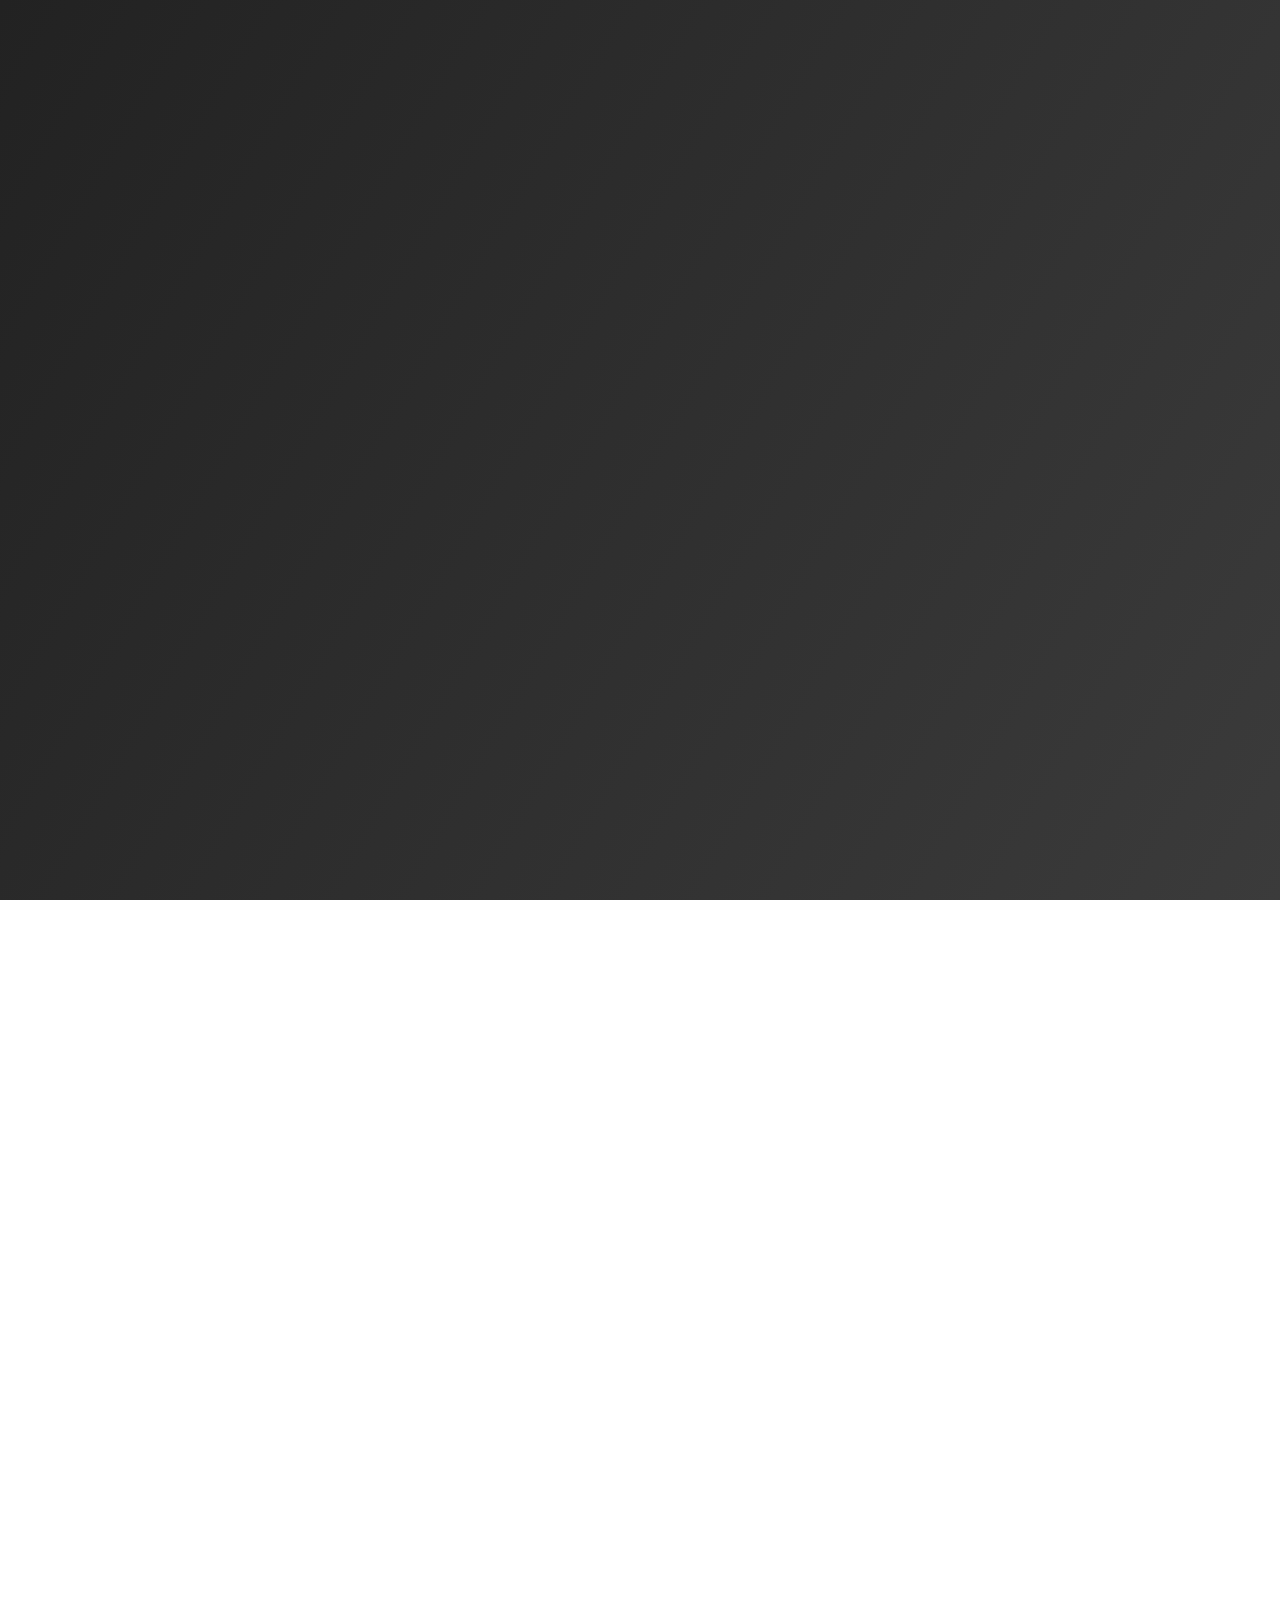
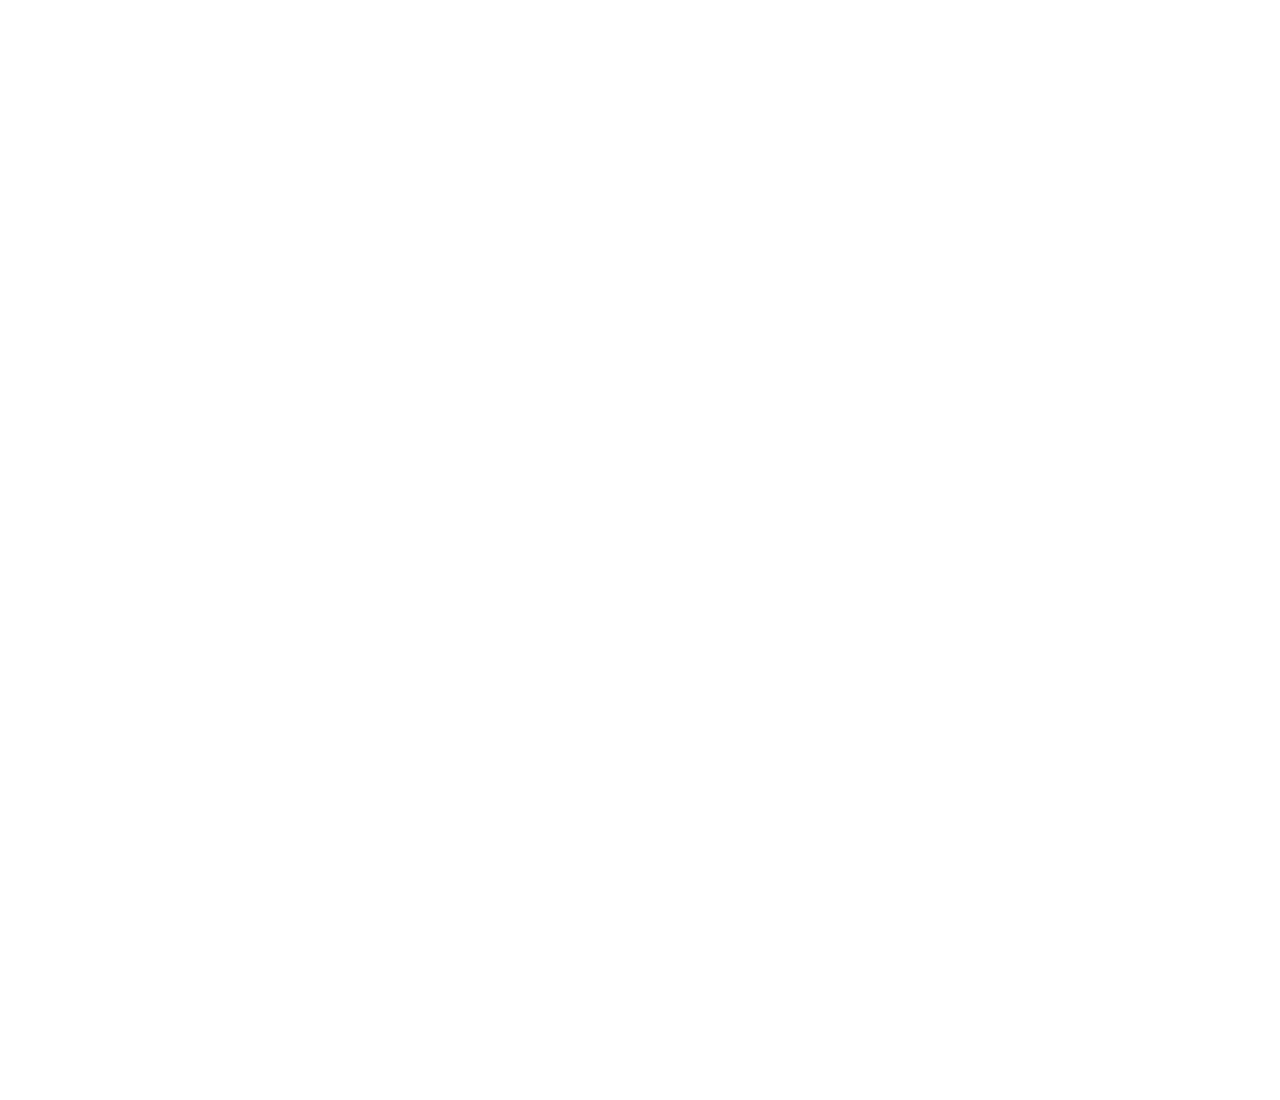
==== htdocs/S2/index.html @ 3823d63f "Update 2" ====
<!DOCTYPE html>
<html lang="en">

<head>
    <title>Nike_Engagement</title>
    <link rel="stylesheet" type="text/css" href="css/index.css">
    <link rel="preconnect" href="https://fonts.googleapis.com">
    <link rel="preconnect" href="https://fonts.gstatic.com" crossorigin>
    <link href="https://fonts.googleapis.com/css2?family=Roboto:wght@100;300&family=Rubik&display=swap"
        rel="stylesheet">
    <link rel="preconnect" href="https://fonts.googleapis.com">
    <link rel="preconnect" href="https://fonts.gstatic.com" crossorigin>
    <link href="https://fonts.googleapis.com/css2?family=Inter:wght@300;500&display=swap" rel="stylesheet">
    <link rel="stylesheet" href="https://cdnjs.cloudflare.com/ajax/libs/font-awesome/5.15.4/css/all.min.css">
    <script src="https://code.jquery.com/jquery-3.6.0.min.js"></script>
    <meta name="viewport" content="width=device-width, initial-scale=1.0">
</head>

<body>

    <div id="dynamicNavbar" class="glass-navbar hidden">
        <div class="navbar-content">
          <a href="#" class="navbar-logo"><img src="media/mainlogo.png" height="60px"></a>
          <div class="navbar-links">
            <a href="#about-us">About</a>
            <a href="#contact">Contact</a>
          </div>
        </div>
      </div>
      

    <div id="loading-overlay">
        <div class="pixelated-bg2">
        <img id="loading-logo" src="media/New_Medium_White-Red.png" alt="Loading...">
        </div>
    </div>
    <div class="pixelated-bg">
    </div>
    <div class="mainlogo">
        <img src="media/mainlogo.png" class="indexlogo">
    </div>
    <div class="headertext1" id="headerbox">
        <h1 id="title0"></h1>
        <h1 id="title"></h1>
    </div>

    <div class="breaker">

    </div>
    <div class="firstInfo">
        <h1>Data is at our heart</h1>
        <div class="firstInfoIn">
            <h2>So why don't you take advantage of our business expertise and let us show you how to transform your business?</h2>
        </div>
    </div>

    <div class="datasphere">
        <script type="module" src="https://unpkg.com/@splinetool/viewer@1.0.54/build/spline-viewer.js"></script>
        <spline-viewer loading-anim-type="spinner-small-dark" url="https://prod.spline.design/95uRDw0flzbMN9Qb/scene.splinecode"></spline-viewer>
    </div>

    <div class="secondInfo">
        <div class="secondInfoHead">
            <h1>Unclutter</h1>
        </div>
        <div class="unclutter">
            <script type="module" src="https://unpkg.com/@splinetool/viewer@1.0.54/build/spline-viewer.js"></script>
            <spline-viewer url="https://prod.spline.design/2vFeJ9eWzzSIrFmd/scene.splinecode"></spline-viewer>
        </div>
        <div class="secondInfoText">
            <h2>and gain business intelligence like never before.</h2>
        </div>
    </div>

    <div id="userIDInpt" style="opacity: 0;">
        <input id="IDinputField" type="text" placeholder="Enter your UserID">
        <button id="setUser" onclick="skipID()">Skip</button>
    </div>
    <div id="loadingGIF">
        <img src="media/loading.gif" width="30%">
    </div>

    <script src="js/index.js"></script>
    <script>
        const inputField = document.getElementById('IDinputField');
        let typingTimeout;

        inputField.addEventListener('input', () => {
            clearTimeout(typingTimeout);
            let input = inputField.value.trim();
            if (input !== '') {
                console.log("Touched");
                touched();
                typingTimeout = setTimeout(() => {
                    console.log(input);
                    setUserID(input);
                    relocate();
                }, 5000);
            }
        });
        window.addEventListener('scroll', () => {
  const scrollDistance = window.pageYOffset;

  // Select your elements
  const logo = document.querySelector('.mainlogo');
  const breaker = document.querySelector('.breaker');
  const headerText = document.querySelector('.headertext1');
  const datasphere = document.querySelector('.datasphere');
  const firstInfo = document.querySelector('.firstInfo');
  const secondInfo = document.querySelector('.secondInfo');
  // Define the acceleration factor
  const accelerationFactor = 0.8;

  // Calculate and set the transform property
  [logo, breaker, headerText, datasphere, firstInfo, secondInfo].forEach(element => {
    if (element) {
      const transformValue = scrollDistance * accelerationFactor;
      element.style.transform = `translateY(-${transformValue}px)`;
    }
  });
});

    </script>


</body>

</html>
---- htdocs/S2/css/index.css ----
html, body {
  height: 100%;
  margin: 0;
}

body {
  opacity: 0;
  animation: opacity1 1s ease-in-out 1 forwards;
  position: relative;
  /* Add this to make sure the z-index works correctly */
  background: linear-gradient(120deg, #222222, #3b3b3b);
  background-repeat: no-repeat;
  background-size: cover;
  display: flex;
  justify-content: center;
  align-items: center;
  background-attachment: fixed; /* Optional: Keeps the background fixed during scroll */
}

@keyframes opacity0 {
  from {
    opacity: 1;
  }

  to {
    opacity: 0;
  }

}

@keyframes opacity1 {
  from {
    opacity: 0;
    /* ANIMATION */
  }

  to {
    opacity: 1;
  }
}


.pixelated-bg {
  background: url("../media/dot2.png");
  background-repeat: repeat;
  background-size: 50px 50px;
  width: 100%;
  height: 200%;
  position: absolute;
  /* Use absolute positioning to cover the whole viewport */
  top: 0;
  left: 0;
  z-index: -1;
  animation: fillDots 5s forwards;
  animation-delay: 4s;
}

@keyframes fillDots {
  to {
    background-size: 5px 5px; /* end with the final size of the dots */
  }
}

/* Initial hidden state */
.hidden {
  visibility: hidden;
  transform: scale(0.5); /* Scale down */
  transition: visibility 0s linear 0.3s, opacity 0.3s, transform 0.3s;
}


/* Glass effect and positioning */
.glass-navbar {
  display: flex;
  justify-content: space-between;
  align-items: center;
  position: fixed;
  top: 50px; /* Offset from the top */
  left: 50%;
  transform: translateX(-50%); /* Center horizontally */
  width: 33.333%; /* About a third of the screen's width */
  background: rgba(62, 62, 62, 0.6);
  backdrop-filter: blur(100px);
  border-radius: 30px;
  padding: 10px;
  box-shadow: 0 4px 6px rgba(0, 0, 0, 0.1);
  z-index: 1000; /* Ensure it's above other content */
  opacity: 1;
  transition: opacity 0.5s;
  transform: translateX(-50%) scale(1); /* Ensure it scales up when appearing */

}

.navbar-content {
  display: flex;
  justify-content: space-between;
  width: 100%;
}

.navbar-logo {
  position: relative;
  left: 20px;
}


.navbar-links a {
  position: relative;
  left: 400px;
  text-decoration: none;
  color: #ffffff;
  /* Add more styling as needed */
}


.navbar-content {
  width: 33.333%; /* Middle third of the navbar */
  display: flex;
  justify-content: space-around; /* Adjust as needed */
  align-items: center; /* Center items vertically */
  /* Additional styling for the content */
}


.breaker {
  background-color: white;
  color: white;
  width: 2px;
  height: 160px;
  position: absolute;

}

.headertext1 {
  color: white;
  font-size: 3vh;
  left:55%;
  top: 36%;
  position: absolute;
  /* Center the text horizontally */
  font-family: 'Roboto', sans-serif;
}

.firstInfo {
  position: absolute;
  top: 142%;
  left: 32%;
  font-size: x-large;
  color: white;
  font-family:system-ui, -apple-system, BlinkMacSystemFont, 'Segoe UI', Roboto, Oxygen, Ubuntu, Cantarell, 'Open Sans', 'Helvetica Neue', sans-serif;
}

.firstInfoIn {
  font-size: medium;
  max-width: 550px;
}

.secondInfo {
  position: absolute;
  top: 200%;
}
.secondInfoHead {
  position: absolute;
  top: 10%;
  left: 38%;
  font-size: x-large;
  color: rgb(255, 255, 255);
  font-family:system-ui, -apple-system, BlinkMacSystemFont, 'Segoe UI', Roboto, Oxygen, Ubuntu, Cantarell, 'Open Sans', 'Helvetica Neue', sans-serif;
}
.unclutter {
  width: 900px;
  height: 900px;
}
.secondInfoText {
  position: absolute;
  text-align: center;
  left: 25%;
  bottom: 10%;
  color: white;
  font-family:system-ui, -apple-system, BlinkMacSystemFont, 'Segoe UI', Roboto, Oxygen, Ubuntu, Cantarell, 'Open Sans', 'Helvetica Neue', sans-serif;
}

.datasphere {
  width: 300vh;
  top: 140%;
  right: 15%;
  position: absolute;
}
.mainlogo, .breaker, .headertext1, .datasphere, .firstInfo, .secondInfo {
  transition: transform 0.2s ease-out; /* Smooth transition */
  /* Your existing styles */
}
.mainlogo {
  top: 42.5%;
  left: 22%;
  z-index: 999;
  position: absolute;
}
.indexlogo {
  width: 40%;
}

#title {
  font-family: 'Rubik', sans-serif;
}

#IDinputField {
  opacity: 0;
  animation: opacity1 1s 6s ease-in-out 1 forwards;
  position: absolute;
  background-size: 400%;
  top: 70%;
  left: 50%;
  transform: translate(-50%, -50%);
  text-align: center;
  background-color: rgba(0, 0, 0, 0.256);
  padding: 10px;
  border: 2px solid transparent;
  /* Set the border to transparent initially */
  border-radius: 10px;
  width: 300px;
  height: 40px;
  color: white;
  font-size: 16px;
  box-shadow: 0 0 10px rgba(0, 0, 0, 0.2);
  outline: none;
}

#IDinputField::placeholder {
  color: rgba(255, 255, 255, 0.6);
}

#IDinputField:focus {
  border: 2px solid rgba(0, 123, 255, 0.6);
  box-shadow: 0 0 15px rgba(0, 123, 255, 0.4);
}

@keyframes glowing-border-85 {
  0% {
    border-color: rgba(255, 0, 200, 0);
    opacity: 1;
  }

  20% {
    border-color: rgba(255, 0, 200, 0.5);
    opacity: 1;
  }

  50% {
    border-color: rgba(122, 0, 255, 0.5);
    opacity: 1;
  }

  90% {
    border-color: rgba(255, 0, 200, 0.5);
    opacity: 1;
  }

  100% {
    border-color: rgba(255, 0, 200, 0);
    opacity: 1;
  }
}

#setUser {
  opacity: 0;
  animation: opacity1 1s 2s ease-in-out 1 forwards;
  position: absolute;
  bottom: 10%;
  /* Move the profile div down by 50% of the container height */
  left: 50%;
  /* Move the profile div to the right by 50% of the container width */
  transform: translate(-50%, -50%);
  background-color: rgba(0, 0, 0, 0.256);
  border: none;
  border-radius: 20px;
  color: white;
  padding: 5px;
  font-size: 16px;
  cursor: pointer;
  transition: background-color 0.3s, box-shadow 0.3s;
  box-shadow: 0 0 10px rgba(0, 0, 0, 0.2);
  height: 50px;
  width: 60px;
}

#setUser:hover {
  background-color: rgba(0, 123, 255, 0.8);
  box-shadow: 0 0 15px rgba(0, 123, 255, 0.6);
}
#loadingGIF {
  opacity: 0;
  position: absolute;
  bottom: 16%;
  /* Move the profile div down by 50% of the container height */
  left: 53%;
  /* Move the profile div to the right by 50% of the container width */
  transform: translate(-50%, -50%);
}
@media (min-width: 20px) and (max-width: 750px) {
  html,
body {
  height: 150%;
  margin: 0;
  /* Prevent scrolling */
}
  #title0 {
    position: absolute;
    top: 10%;
    /* Move the profile div down by 50% of the container height */
    left: 50%;
    /* Move the profile div to the right by 50% of the container width */
    transform: translate(-50%, -50%);
    color: white;
    font-size: 4vh;
    /* Center the text horizontally */
    font-family: 'Roboto', sans-serif;
  }
  #title {
    position: absolute;
    top: 14%;
    /* Move the profile div down by 50% of the container height */
    left: 50%;
    /* Move the profile div to the right by 50% of the container width */
    transform: translate(-50%, -50%);
    color: white;
    font-size: 5vh;
    /* Center the text horizontally */
    font-family: 'Rubik', sans-serif;
  }
    #IDinputField {
      font-size: x-small;
      top: 23%;
      padding: 2px;
      border-radius: 10px;
      width: 120px;
      height: 40px;
      color: white;
    }
    #setUser {
      top: 30%;
      font-size: xx-small;
      width: 60px;
      height: 40px;
    }

    .mainlogo {
      position: absolute;
      top: 10%;
      
    }
    .indexlogo {
      width: 250px;
    }

    .headertext1 {
      position: absolute;
      top: 20%;
    }
    #title {
      position: relative;
      top: 20%;
    }

  }


  #loading-overlay {
    position: fixed;
    top: 0;
    left: 0;
    width: 100%;
    height: 100%;
    background-color: rgb(31, 31, 31); /* semi-transparent white for glass effect */
    backdrop-filter: blur(5px); /* blur effect for background */
    z-index: 9999;
    display: flex;
    justify-content: center;
    align-items: center;
    animation: circleShrink 1s forwards;
    animation-delay: 5s; /* wait for 2 seconds before starting the animation */
}
@keyframes circleShrink {
  from {
    clip-path: circle(75%);
  }
  to {
    clip-path: circle(0% at 50% 50%);
  }
}


@keyframes slideOff {
  75% {
    opacity: 1;
  }  
  100% {
        top: 100%; /* slide off to the right */
        opacity: 0; /* fade out the overlay */
    }
}

#loading-logo {
    width: 250px; /* Or whatever size you desire */
    height: auto; /* This will maintain the aspect ratio */
    opacity: 0.5;
    animation: pulsate 1.5s infinite;
}

@keyframes pulsate {
    0% { opacity: 0.2; }
    50% { opacity: 1; }
    100% { opacity: 0.2; }
}
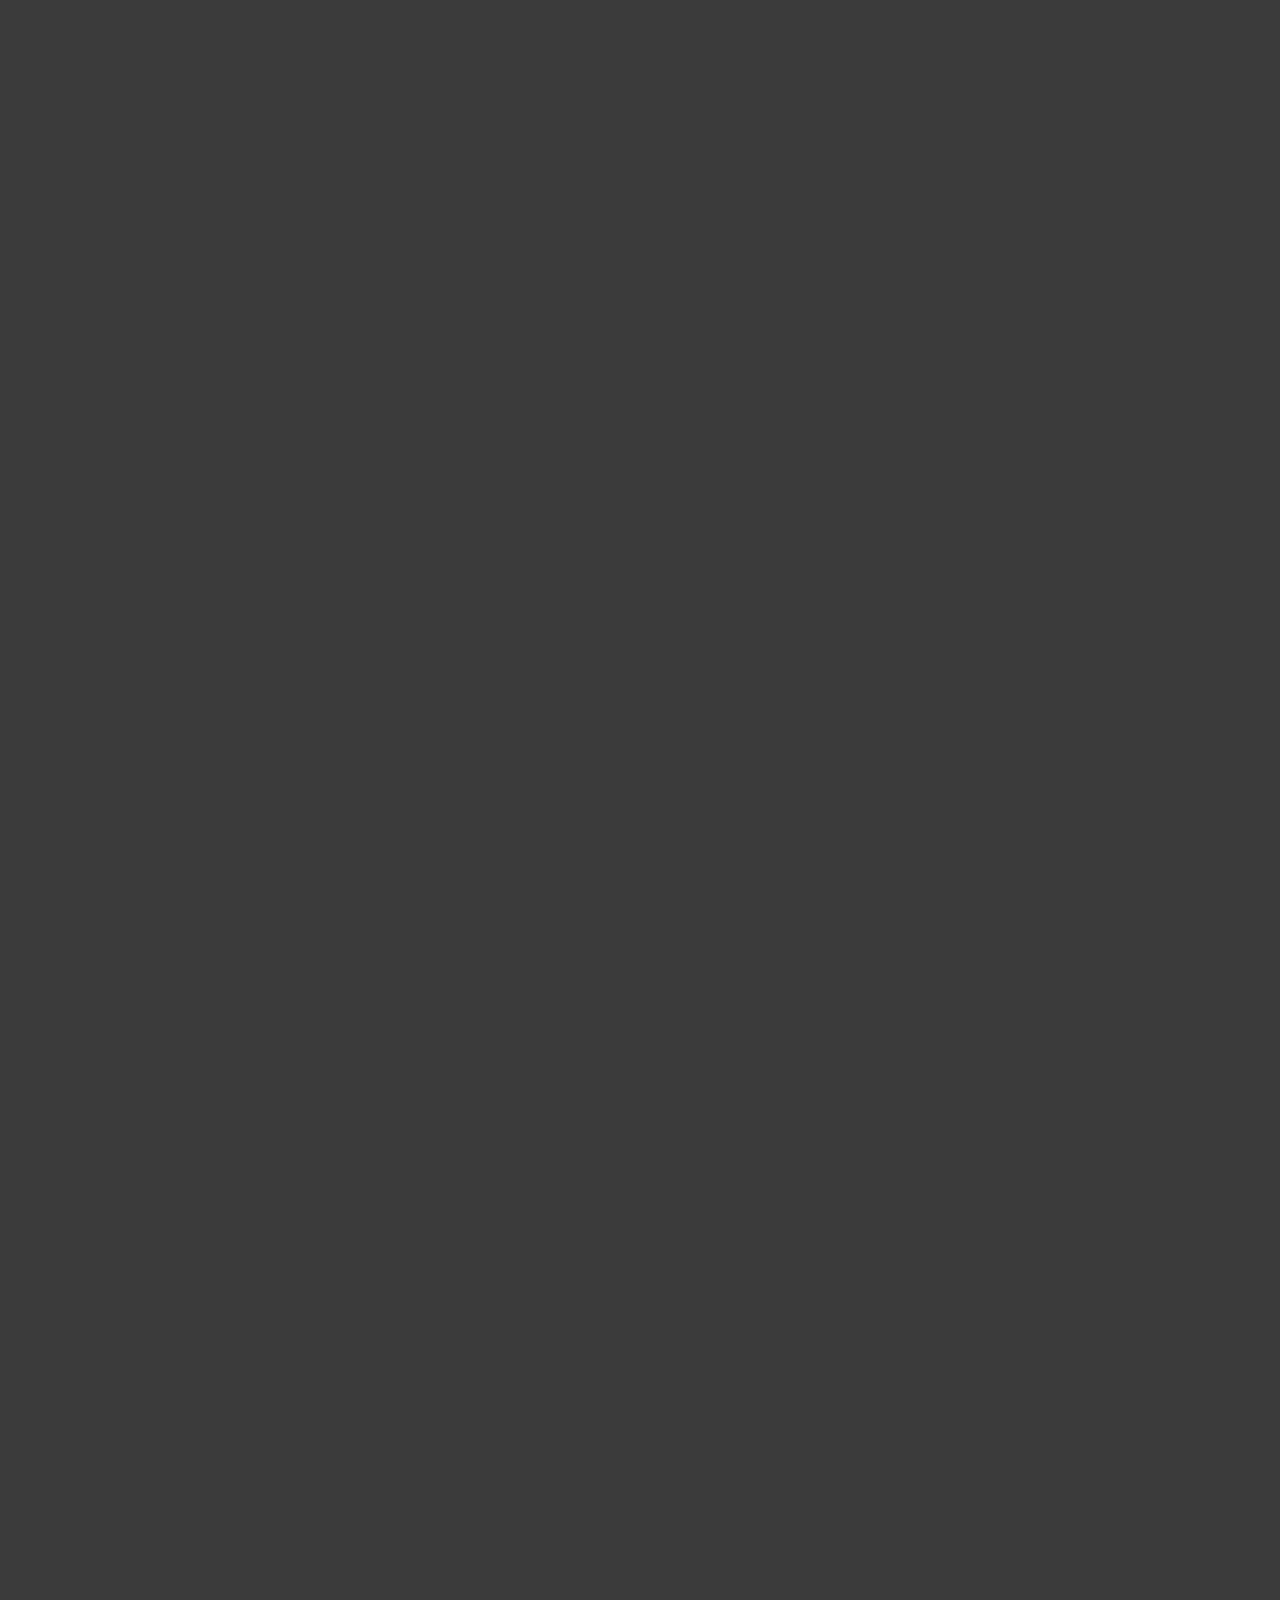
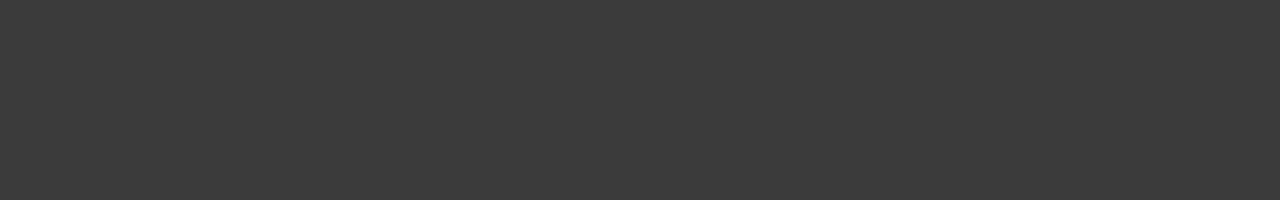
==== commit 16c608e4: "Normal" ====
--- a/htdocs/S2/index.html
+++ b/htdocs/S2/index.html
@@ -2,7 +2,7 @@
 <html lang="en">
 
 <head>
-    <title>Nike_Engagement</title>
+    <title>S2 Software</title>
     <link rel="stylesheet" type="text/css" href="css/index.css">
     <link rel="preconnect" href="https://fonts.googleapis.com">
     <link rel="preconnect" href="https://fonts.gstatic.com" crossorigin>
@@ -120,6 +120,34 @@
   });
 });
 
+window.addEventListener('scroll', function() {
+  const headerText = document.querySelector('.headertext1');
+  const navbar = document.getElementById('dynamicNavbar');
+  const headerPosition = headerText.getBoundingClientRect().bottom;
+
+  if (headerPosition < 0) {
+    // If the header text is off-screen, show the navbar
+    navbar.classList.remove('hidden');
+  } else {
+    // Otherwise, hide it
+    navbar.classList.add('hidden');
+  }
+});
+window.addEventListener('scroll', function() {
+  const headerText = document.querySelector('.headertext1');
+  const navbar = document.getElementById('dynamicNavbar');
+  const datasphere = document.querySelector('.datasphere');
+  const headerPosition = headerText.getBoundingClientRect().bottom + window.pageYOffset;
+
+  if (window.pageYOffset > headerPosition) {
+    navbar.classList.remove('hidden');
+    navbar.style.opacity = "1"; // Make the navbar visible
+    datasphere.classList.add('datasphere-visible'); // Trigger datasphere animation
+  } else {
+    navbar.classList.add('hidden');
+    datasphere.classList.remove('datasphere-visible'); // Reset datasphere position
+  }
+});
     </script>
 
 
--- a/htdocs/S2/css/index.css
+++ b/htdocs/S2/css/index.css
@@ -1,6 +1,8 @@
 html, body {
   height: 100%;
   margin: 0;
+  overflow-x: hidden;
+  background-color: #3b3b3b;
 }
 
 body {
@@ -41,19 +43,19 @@
 
 
 .pixelated-bg {
-  background: url("../media/dot2.png");
-  background-repeat: repeat;
-  background-size: 50px 50px;
-  width: 100%;
-  height: 200%;
-  position: absolute;
-  /* Use absolute positioning to cover the whole viewport */
-  top: 0;
-  left: 0;
-  z-index: -1;
-  animation: fillDots 5s forwards;
-  animation-delay: 4s;
-}
+    background: url("../media/dot2.png");
+    background-repeat: repeat;
+    background-size: 50px 50px;
+    width: 100%;
+    height: 200%;
+    position: absolute;
+    /* Use absolute positioning to cover the whole viewport */
+    top: 0;
+    left: 0;
+    z-index: -1;
+    animation: fillDots 5s forwards;
+    animation-delay: 4s;
+  }
 
 @keyframes fillDots {
   to {
@@ -75,10 +77,10 @@
   justify-content: space-between;
   align-items: center;
   position: fixed;
-  top: 50px; /* Offset from the top */
+  top: 1rem; /* Offset from the top */
   left: 50%;
   transform: translateX(-50%); /* Center horizontally */
-  width: 33.333%; /* About a third of the screen's width */
+  width: 90%; /* About a third of the screen's width */
   background: rgba(62, 62, 62, 0.6);
   backdrop-filter: blur(100px);
   border-radius: 30px;
@@ -99,13 +101,18 @@
 
 .navbar-logo {
   position: relative;
-  left: 20px;
-}
-
-
-.navbar-links a {
+  left: 2.8rem;
+}
+a {
+  color: white;
+  text-decoration: none;
+}
+
+.navbar-links {
+  justify-content: baseline;
+  align-items: center;
   position: relative;
-  left: 400px;
+  left: 14rem;
   text-decoration: none;
   color: #ffffff;
   /* Add more styling as needed */
@@ -124,79 +131,91 @@
 .breaker {
   background-color: white;
   color: white;
-  width: 2px;
-  height: 160px;
+  width: 150px;
+  height: 2px;
+  top: 23%;
   position: absolute;
 
 }
 
 .headertext1 {
+  display: flex;
+    flex-direction: column;
+    align-items: center; /* Aligns text centrally */
+    justify-content: center;
+  top:23%;
   color: white;
   font-size: 3vh;
-  left:55%;
-  top: 36%;
   position: absolute;
   /* Center the text horizontally */
-  font-family: 'Roboto', sans-serif;
+  font-family: system-ui, -apple-system, BlinkMacSystemFont, 'Segoe UI', Roboto, Oxygen, Ubuntu, Cantarell, 'Open Sans', 'Helvetica Neue', sans-serif;
+}
+
+#title0 {
+font-weight: lighter;
+}
+
+#title {
+  font-size: 3rem;
 }
 
 .firstInfo {
-  position: absolute;
-  top: 142%;
-  left: 32%;
-  font-size: x-large;
+  top: 50rem;
+  position: absolute;
+  font-size: 1.3rem;
+  text-align: center;
   color: white;
   font-family:system-ui, -apple-system, BlinkMacSystemFont, 'Segoe UI', Roboto, Oxygen, Ubuntu, Cantarell, 'Open Sans', 'Helvetica Neue', sans-serif;
 }
 
 .firstInfoIn {
-  font-size: medium;
-  max-width: 550px;
+  text-align: center;
+  font-size: 1rem;
 }
 
 .secondInfo {
   position: absolute;
-  top: 200%;
+  top: 75rem;
 }
 .secondInfoHead {
-  position: absolute;
-  top: 10%;
-  left: 38%;
+  text-align: center;
   font-size: x-large;
   color: rgb(255, 255, 255);
   font-family:system-ui, -apple-system, BlinkMacSystemFont, 'Segoe UI', Roboto, Oxygen, Ubuntu, Cantarell, 'Open Sans', 'Helvetica Neue', sans-serif;
 }
 .unclutter {
-  width: 900px;
-  height: 900px;
+  position: relative;
+  left: 7.5rem;
+  width: 42rem;
+  height: 22rem;
 }
 .secondInfoText {
   position: absolute;
   text-align: center;
-  left: 25%;
-  bottom: 10%;
+  left: 11.5rem;
+  width: 50%;
   color: white;
   font-family:system-ui, -apple-system, BlinkMacSystemFont, 'Segoe UI', Roboto, Oxygen, Ubuntu, Cantarell, 'Open Sans', 'Helvetica Neue', sans-serif;
 }
 
 .datasphere {
-  width: 300vh;
-  top: 140%;
-  right: 15%;
-  position: absolute;
+  top: 27rem;
+  width: 50rem;
+  position: absolute;
+  pointer-events: none;
 }
 .mainlogo, .breaker, .headertext1, .datasphere, .firstInfo, .secondInfo {
   transition: transform 0.2s ease-out; /* Smooth transition */
   /* Your existing styles */
 }
 .mainlogo {
-  top: 42.5%;
-  left: 22%;
+  top: 10%;
+  text-align: center;
   z-index: 999;
   position: absolute;
 }
 .indexlogo {
-  width: 40%;
+  width: 25rem;
 }
 
 #title {
@@ -296,73 +315,6 @@
   /* Move the profile div to the right by 50% of the container width */
   transform: translate(-50%, -50%);
 }
-@media (min-width: 20px) and (max-width: 750px) {
-  html,
-body {
-  height: 150%;
-  margin: 0;
-  /* Prevent scrolling */
-}
-  #title0 {
-    position: absolute;
-    top: 10%;
-    /* Move the profile div down by 50% of the container height */
-    left: 50%;
-    /* Move the profile div to the right by 50% of the container width */
-    transform: translate(-50%, -50%);
-    color: white;
-    font-size: 4vh;
-    /* Center the text horizontally */
-    font-family: 'Roboto', sans-serif;
-  }
-  #title {
-    position: absolute;
-    top: 14%;
-    /* Move the profile div down by 50% of the container height */
-    left: 50%;
-    /* Move the profile div to the right by 50% of the container width */
-    transform: translate(-50%, -50%);
-    color: white;
-    font-size: 5vh;
-    /* Center the text horizontally */
-    font-family: 'Rubik', sans-serif;
-  }
-    #IDinputField {
-      font-size: x-small;
-      top: 23%;
-      padding: 2px;
-      border-radius: 10px;
-      width: 120px;
-      height: 40px;
-      color: white;
-    }
-    #setUser {
-      top: 30%;
-      font-size: xx-small;
-      width: 60px;
-      height: 40px;
-    }
-
-    .mainlogo {
-      position: absolute;
-      top: 10%;
-      
-    }
-    .indexlogo {
-      width: 250px;
-    }
-
-    .headertext1 {
-      position: absolute;
-      top: 20%;
-    }
-    #title {
-      position: relative;
-      top: 20%;
-    }
-
-  }
-
 
   #loading-overlay {
     position: fixed;
